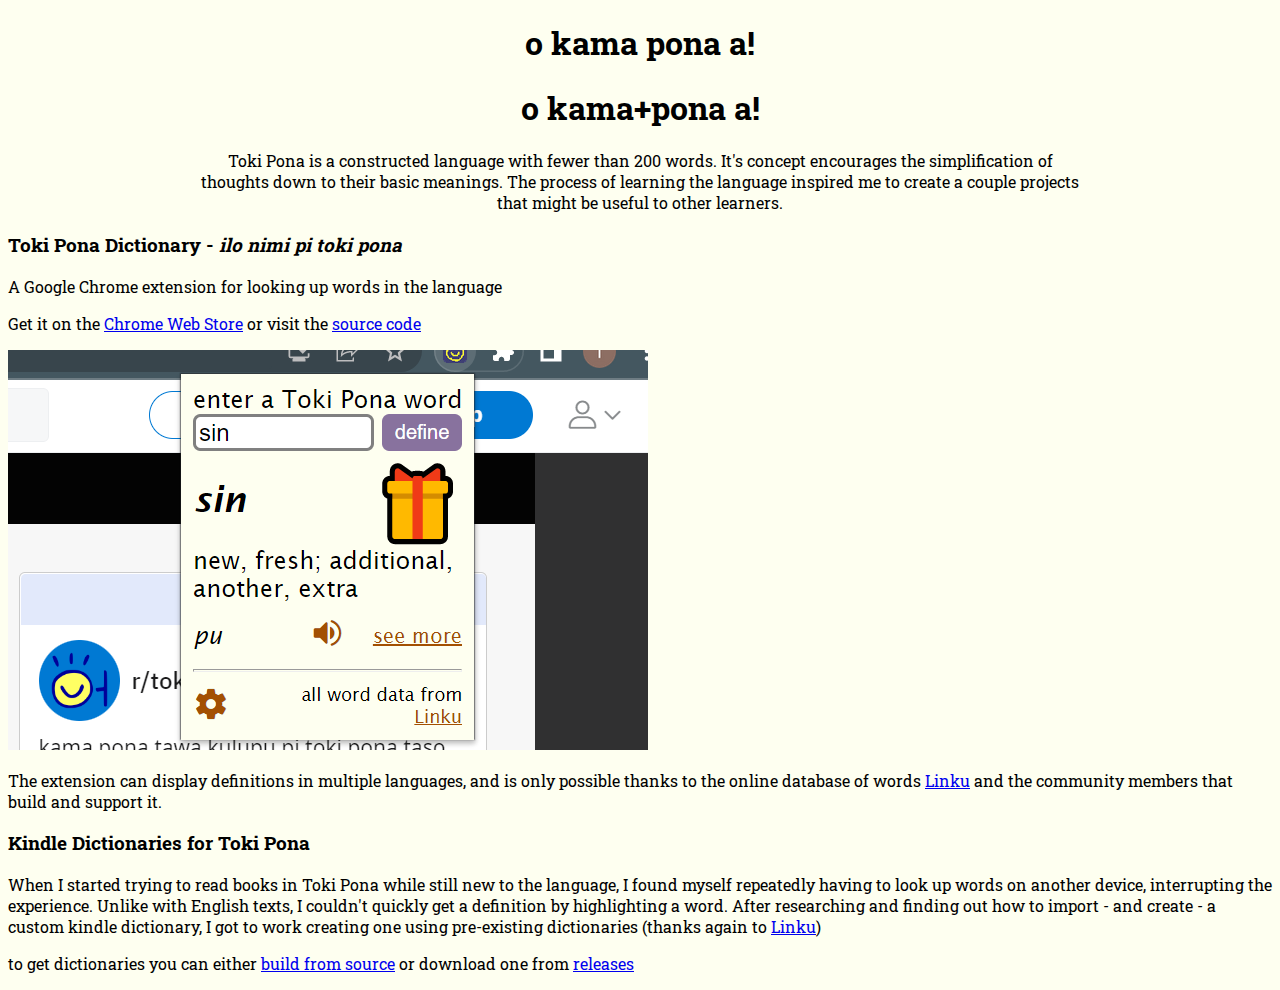
==== toki-pona/toki-pona.html @ 388ab57b "toki pona projects" ====
<!DOCTYPE html>
<html lang="en">
<head>
    <meta charset="UTF-8">
    <meta http-equiv="X-UA-Compatible" content="IE=edge">
    <meta name="viewport" content="width=device-width, initial-scale=1.0">
    
    <title>Ian's Toki Pona tools</title>
    
    <link rel="preconnect" href="https://fonts.googleapis.com">
    <link rel="preconnect" href="https://fonts.gstatic.com" crossorigin>
    <link href="https://fonts.googleapis.com/css2?family=Roboto+Slab&display=swap" rel="stylesheet">
    <link rel="stylesheet" href="https://davidar.github.io/linja-pona/stylesheet.css">
    <link rel="stylesheet" href="./toki-pona.css">
</head>
<body>
    <header>
        <h1>o kama pona a!</h1>
        <h1 class="linja-pona">o kama+pona a!</h1>
        <p>
            Toki Pona is a constructed language with fewer than 200 words. 
            It's concept encourages the simplification of thoughts down to their 
            basic meanings. The process of learning the language inspired me to 
            create a couple projects that might be useful to other learners.
        </p>
    </header>
    <main>
        <section>
            <h3>
                Toki Pona Dictionary - <em>ilo nimi pi toki pona</em>
            </h3>
            <p>
                A Google Chrome extension for looking up words in the language
            </p>
            <p>
                Get it on the <a href="https://chrome.google.com/webstore/detail/toki-pona-dictionary/cccekjhkcfnbfdkimklpaednfcekcbac?hl=en&authuser=2">Chrome Web Store</a> 
                or visit the <a href="https://github.com/IanC27/ilo_nimi_pi_toki_pona">source code</a>
            </p>
            <img src="dict-screenshot-1.png" alt="a screenshot of the extention's popup showing the definition, emoji, and other info for the toki pona word 'sin'">

            <p>
                The extension can display definitions in multiple languages, 
                and is only possible thanks to the online database of words 
                <a href="https://lipu-linku.github.io/about/">Linku</a> and the community members that build 
                and support it.
            </p>
            

        </section>
        <section>
            <h3>Kindle Dictionaries for Toki Pona</h3>
            <p>
                When I started trying to read books in Toki Pona while still 
                new to the language, I found myself repeatedly having to 
                look up words on another device, interrupting the experience.
                Unlike with English texts, I couldn't quickly get a definition by
                highlighting a word. After researching and finding out how to import
                - and create - a custom kindle dictionary, I got to work creating one
                using pre-existing dictionaries 
                (thanks again to <a href="https://lipu-linku.github.io/about/">Linku</a>)
            </p>
            <p>to get dictionaries you can either 
                <a href="https://github.com/IanC27/lipu_nimi_pi_toki_pona">build from source</a> 
                or download one from 
                <a href="https://github.com/IanC27/lipu_nimi_pi_toki_pona/releases">releases</a></p>
        </section>
    </main>
    
</body>
</html>
---- toki-pona/toki-pona.css ----
html {
    font-family: 'Roboto Slab', serif;
    font-size: 12pt;
    background-color: rgb(254, 255, 240);
}

header {
    text-align: center;
}

header p {
    padding: 0 15%;
}
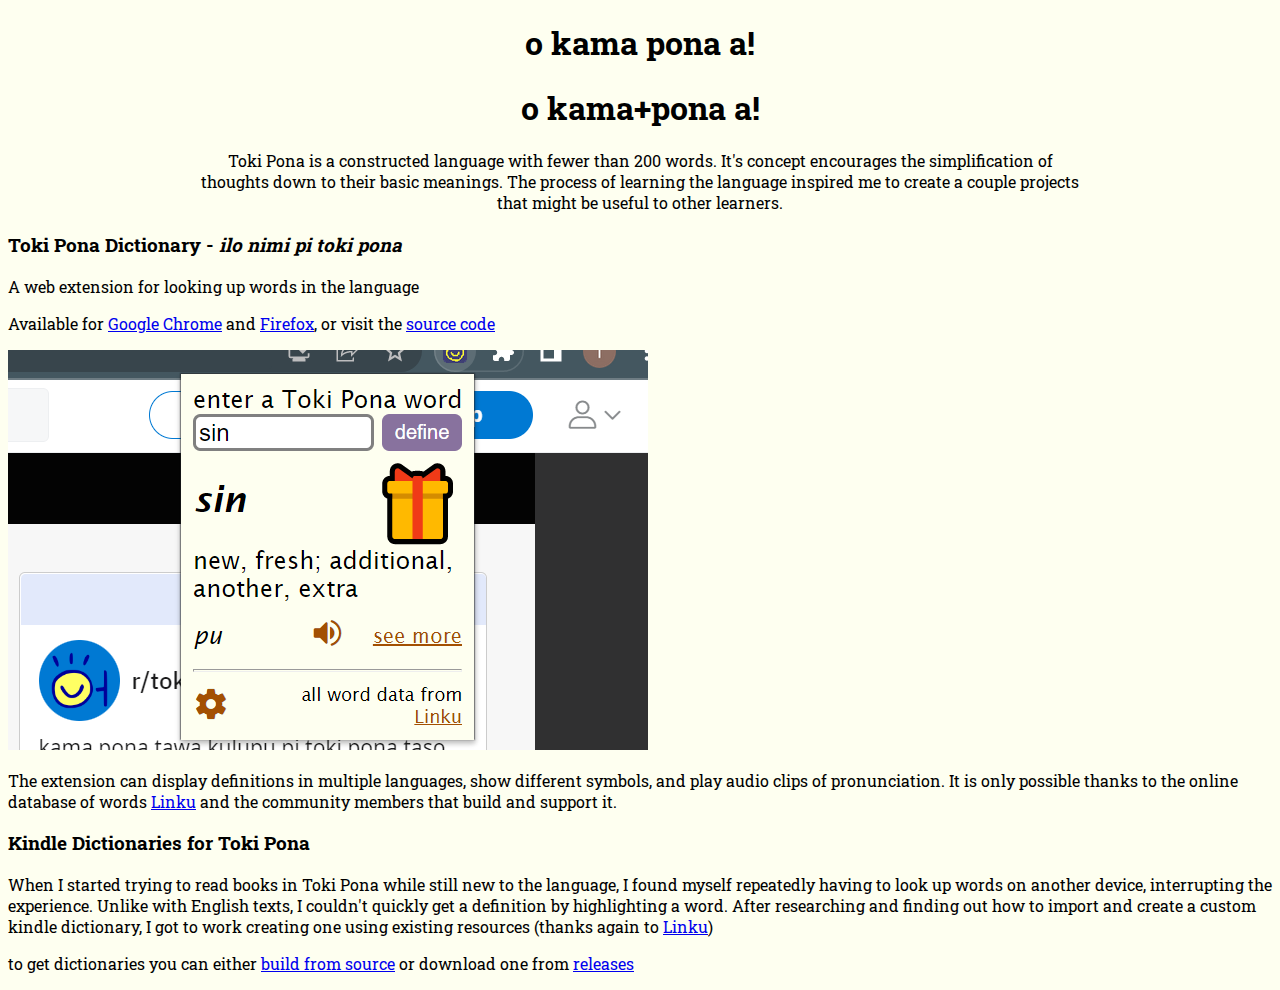
==== commit 47ca83a9: "updated toki pona page" ====
--- a/toki-pona/toki-pona.html
+++ b/toki-pona/toki-pona.html
@@ -30,17 +30,18 @@
                 Toki Pona Dictionary - <em>ilo nimi pi toki pona</em>
             </h3>
             <p>
-                A Google Chrome extension for looking up words in the language
+                A web extension for looking up words in the language
             </p>
             <p>
-                Get it on the <a href="https://chrome.google.com/webstore/detail/toki-pona-dictionary/cccekjhkcfnbfdkimklpaednfcekcbac?hl=en&authuser=2">Chrome Web Store</a> 
+                Available for <a href="https://chrome.google.com/webstore/detail/toki-pona-dictionary/cccekjhkcfnbfdkimklpaednfcekcbac?hl=en&authuser=2">Google Chrome</a> and 
+                <a href="https://addons.mozilla.org/en-US/firefox/addon/toki-pona-dictionary/">Firefox</a>,
                 or visit the <a href="https://github.com/IanC27/ilo_nimi_pi_toki_pona">source code</a>
             </p>
             <img src="dict-screenshot-1.png" alt="a screenshot of the extention's popup showing the definition, emoji, and other info for the toki pona word 'sin'">
 
             <p>
-                The extension can display definitions in multiple languages, 
-                and is only possible thanks to the online database of words 
+                The extension can display definitions in multiple languages, show different symbols, and play audio clips of pronunciation.
+                It is only possible thanks to the online database of words 
                 <a href="https://lipu-linku.github.io/about/">Linku</a> and the community members that build 
                 and support it.
             </p>
@@ -55,8 +56,8 @@
                 look up words on another device, interrupting the experience.
                 Unlike with English texts, I couldn't quickly get a definition by
                 highlighting a word. After researching and finding out how to import
-                - and create - a custom kindle dictionary, I got to work creating one
-                using pre-existing dictionaries 
+                and create a custom kindle dictionary, I got to work creating one
+                using existing resources 
                 (thanks again to <a href="https://lipu-linku.github.io/about/">Linku</a>)
             </p>
             <p>to get dictionaries you can either 
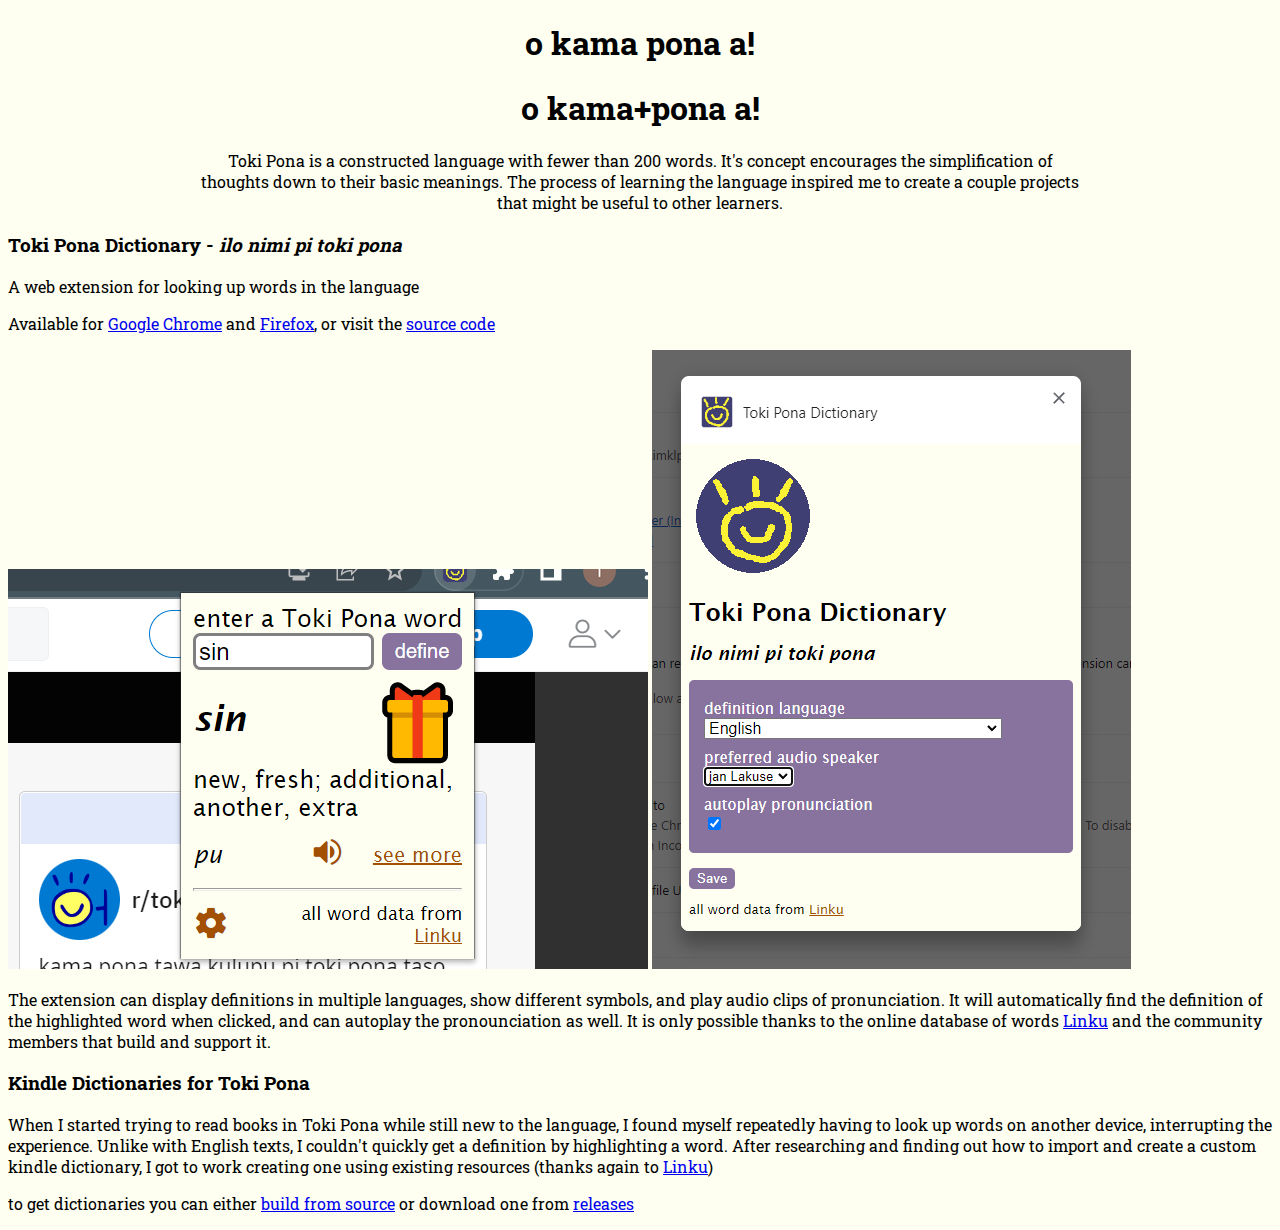
==== commit 106c8d47: "updated toki pona page" ====
--- a/toki-pona/toki-pona.html
+++ b/toki-pona/toki-pona.html
@@ -38,11 +38,13 @@
                 or visit the <a href="https://github.com/IanC27/ilo_nimi_pi_toki_pona">source code</a>
             </p>
             <img src="dict-screenshot-1.png" alt="a screenshot of the extention's popup showing the definition, emoji, and other info for the toki pona word 'sin'">
+            <img src="settings.PNG" alt="a screenshot of the extention's settings page">
 
             <p>
                 The extension can display definitions in multiple languages, show different symbols, and play audio clips of pronunciation.
+                It will automatically find the definition of the highlighted word when clicked, and can autoplay the pronounciation as well.
                 It is only possible thanks to the online database of words 
-                <a href="https://lipu-linku.github.io/about/">Linku</a> and the community members that build 
+                <a href="https://linku.la/about/">Linku</a> and the community members that build 
                 and support it.
             </p>
             
@@ -58,7 +60,7 @@
                 highlighting a word. After researching and finding out how to import
                 and create a custom kindle dictionary, I got to work creating one
                 using existing resources 
-                (thanks again to <a href="https://lipu-linku.github.io/about/">Linku</a>)
+                (thanks again to <a href="https://linku.la/about/">Linku</a>)
             </p>
             <p>to get dictionaries you can either 
                 <a href="https://github.com/IanC27/lipu_nimi_pi_toki_pona">build from source</a> 
